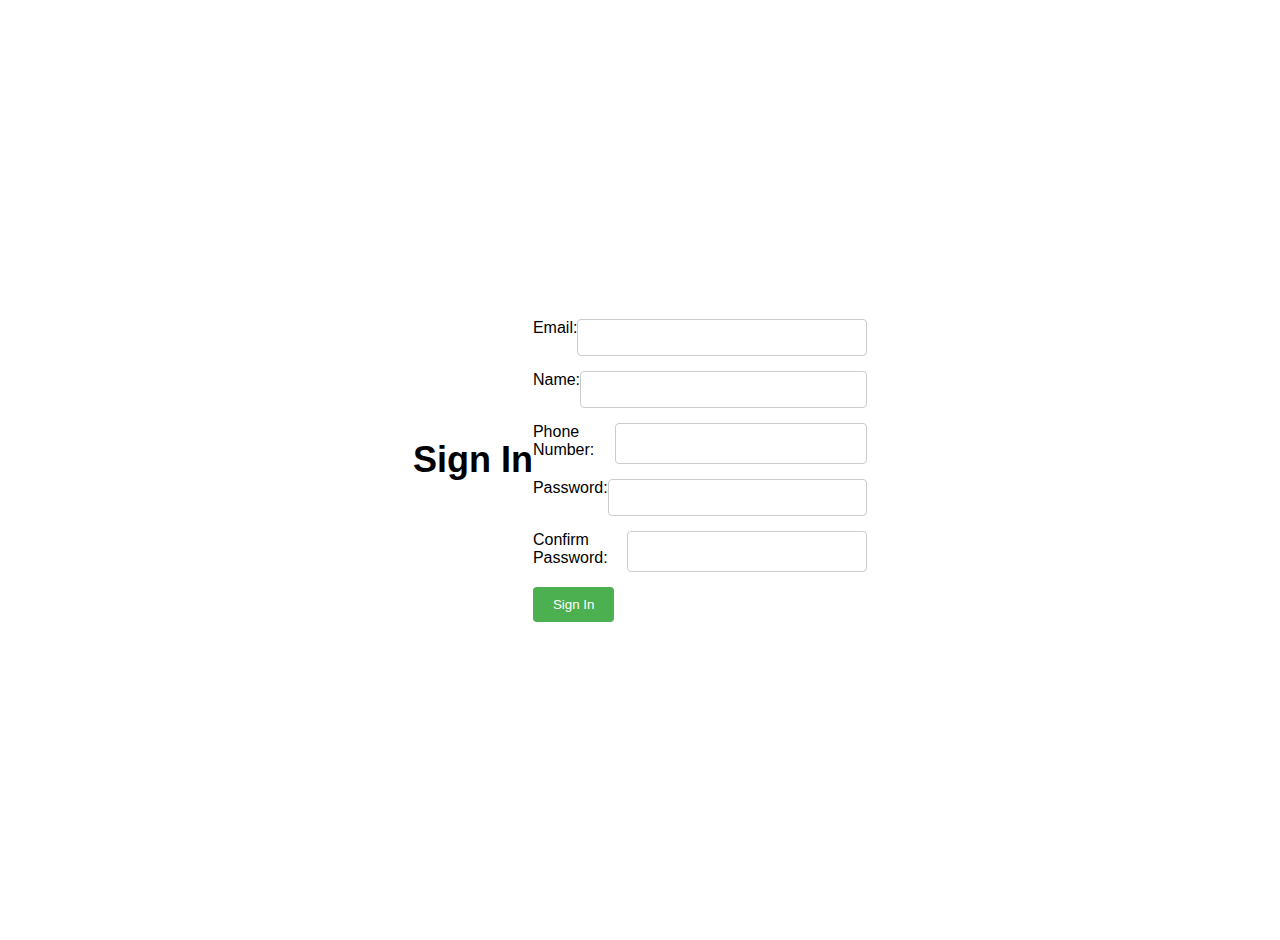
==== signin.html @ 6b078994 "initiation of votexpress" ====
<!DOCTYPE html>
<html>
    <head>
        <meta charset="utf-8">
        <meta http-equiv="X-UA-Compatible" content="IE=edge">
        <title></title>
        <meta name="description" content="">
        <meta name="viewport" content="width=device-width, initial-scale=1">
        <link rel="stylesheet" href="style.css">
    </head>
    <body>
        <script src="" async defer></script>
        <div class="container">
        <h1>Sign In</h1>
        
    <form action="/signup" method="post">  <div class="form-group">
            <label for="email">Email:</label>
            <input type="email" id="email" name="email" required>
        </div>
        <div class="form-group">
            <label for="name">Name:</label>
            <input type="text" id="name" name="name" required>
        </div>
        <div class="form-group">
            <label for="phone">Phone Number:</label>
            <input type="tel" id="phone" name="phone" pattern="[0-9]{3}-[0-9]{3}-[0-9]{4}"> </div>
        <div class="form-group">
            <label for="password">Password:</label>
            <input type="password" id="password" name="password" required>
        </div>
        <div class="form-group">
            <label for="confirmPassword">Confirm Password:</label>
            <input type="password" id="confirmPassword" name="confirmPassword" required>
        </div>
        <button type="submit">Sign In</button>
    </form>
    
  </div>
    </body>
</html>
---- style.css ----
* {
    margin: 0;
    padding: 0;
    font-family: 'Poppins', sans-serif;
}

.header {
    min-height: 100vh;
    width: 100%;
    background-image: linear-gradient(rgba(4, 9, 30, 0.7), rgba(4, 9, 30, 0.7)), url(images/background2.jpeg);
    background-position: center;
    background-size: cover;
    position: relative;
    overflow: hidden;
}

nav {
    display: flex;
    padding: 2% 4%;
    justify-content: space-between;
    align-items: center;
}

nav img {
    width: 135px;
}

.nav-links {
    flex: 1;
    text-align: right;
}

.span {
    color: coral;

}

.nav-links ul li {
    list-style: none;
    display: inline-block;
    padding: 8px 12px;
    position: relative;
}

.nav-links ul li a {
    color: #fff;
    text-decoration: none;
    font-size: 13px;
}

.nav-links ul li::after {
    content: '';
    width: 0%;
    height: 2px;
    background: #f44336;
    display: block;
    margin: auto;
    transition: .5s;
}

.nav-links ul li:hover::after {
    width: 100%;
}

nav .fa {
    display: none;
}

.text-box {
    width: 90%;
    color: #fff;
    position: absolute;
    top: 50%;
    left: 50%;
    transform: translate(-50%, -50%);
    text-align: center;
}

.text-box h1 {
    font-size: 62px;
}

.text-box p {
    margin: 20px 0 40px;
    font-size: 14px;
    color: #fff;
}

.hero-btn {
    display: inline-block;
    text-decoration: none;
    color: #fff;
    border: 1px solid #fff;
    padding: 12px 34px;
    font-size: 13px;
    background: transparent;
    position: relative;
    cursor: pointer;
    transition: 1s;
}

.hero-btn:hover {
    border: 1px solid #f44336;
    background: #f44336;
}


@media(max-width: 700px) {
    .nav-links ul li {
        display: block;
    }

    .nav-links {
        position: fixed;
        background: #f44336;
        height: 100vh;
        width: 200px;
        top: 0;
        right: -200px;
        text-align: left;
        z-index: 2;
        transition: 0.5s;
    }

    .nav-links ul {
        padding: 30px;
    }

    nav .fa {
        display: block;
        color: #fff;
        margin: 10px;
        font-size: 22px;
        cursor: pointer;
    }

    .text-box h1 {
        font-size: 20px;
    }
}

/*---------- course --------*/

.course {
    width: 80%;
    margin: auto;
    text-align: center;
    padding-top: 100px;
}

h1 {
    font-size: 36px;
    font-weight: 600;
}

p {
    color: #777;
    font-size: 14px;
    font-weight: 300;
    line-height: 22px;
    padding: 10px;
}

.row {
    margin-top: 5%;
    display: flex;
    justify-content: space-between;
}

.course-col {
    flex-basis: 31%;
    background: #fff3f3;
    border-radius: 10px;
    margin-bottom: 5%;
    padding: 20px 12px;
    box-sizing: border-box;
    transition: .5s;
}

h3 {
    text-align: center;
    font-weight: 600;
    margin: 10px 0;
}

.course-col:hover {
    box-shadow: 0 0 20px 0px rgba(0, 0, 0, 0.2);
}

@media (max-width:700px) {
    .row {
        flex-direction: column;
    }
}

/*---------------- campus ----------------*/

.campus {
    width: 80%;
    margin: auto;
    text-align: center;
    padding-top: 50px;
}

.campus-col {
    flex-basis: 32%;
    border-radius: 10px;
    margin-bottom: 30px;
    position: relative;
    overflow: hidden;
}

.campus-col img {
    width: 100%;
}

.layer {
    background: transparent;
    height: 100%;
    width: 100%;
    top: 0;
    left: 0;
    position: absolute;
    transition: .5s;
}

.layer:hover {
    background: rgba(226, 0, 0, 0.7);
}

.layer h3 {
    width: 100%;
    font-weight: 500;
    color: #fff;
    font-size: 26px;
    bottom: 0;
    left: 50%;
    transform: translateX(-50%);
    position: absolute;
    opacity: 0;
    transition: .5s;
}

.layer:hover h3 {
    bottom: 49%;
    opacity: 1;
}

/*-------------- Facilities ----------------*/

.facility {
    width: 80%;
    margin: auto;
    text-align: center;
    padding-top: 100px;
}

.facility-col {
    flex-basis: 31%;
    border-radius: 10px;
    margin-bottom: 5%;
    text-align: left;
}

.facility-col img {
    width: 100%;
    border-radius: 10px;
}

.facility-col p {
    padding: 0;
}

.facility-col h3 {
    margin-top: 16px;
    margin-bottom: 15px;
    text-align: left;
}

/*---------------- testimonials ------------------*/

.testimonials {
    width: 80%;
    margin: auto;
    padding-top: 100px;
    text-align: center;
}

.testimonial-col {
    flex-basis: 44%;
    border-radius: 10px;
    margin-bottom: 5%;
    text-align: left;
    background: #fff3f3;
    padding: 25px;
    cursor: pointer;
    display: flex;
}

.testimonial-col img {
    height: 40px;
    margin-left: 5px;
    margin-right: 30px;
    border-radius: 50%;
}

.testimonial-col p {
    padding: 0;
}

.testimonial-col h3 {
    margin-top: 15px;
    text-align: left;
}

.testimonial-col .fa {
    color: #f44336;
}

@media(max-width:700px) {
    .testimonial-col img {
        margin-left: 0px;
        margin-right: 15px;
    }
}

/*-------- Call To Action ----------*/


.cta {
    margin: 100px auto;
    width: 80%;
    background-image: linear-gradient(rgba(0, 0, 0, 0.7), rgba(0, 0, 0, 0.7)), url(images/banner2.jpg);
    background-position: center;
    background-size: cover;
    border-radius: 10px;
    text-align: center;
    padding: 100px 0;
}

.cta h1 {
    color: #fff;
    margin-bottom: 40px;
    padding: 0;
}

@media(max-width:700px) {
    .cta h1 {
        font-size: 24px;
    }
}

/*--------------Footer---------------*/

.footer {
    width: 100%;
    text-align: center;
    padding: 30px 0;
}

.footer h4 {
    margin-bottom: 25px;
    margin-top: 20px;
    font-weight: 600;
}

.icons .fa {
    color: #f44336;
    margin: 0 13px;
    cursor: pointer;
    padding: 18px 0;
}

.fa-heart-o {
    color: #f44336;
}


/*--------------- About Us Page --------------*/


.sub-header {
    height: 50vh;
    width: 100%;
    background-image: linear-gradient(rgba(4, 9, 30, 0.7), rgba(4, 9, 30, 0.7)), url(images/about\ us.jpeg);
    background-position: center;
    background-size: cover;
    text-align: center;
    color: #fff;
}

.sub-header h1 {
    margin-top: 100px;
}

.about-us {
    width: 80%;
    margin: auto;
    padding-top: 80px;
    padding-bottom: 50px;
}

.about-col {
    flex-basis: 48%;
    padding: 30px 2px;
}

.about-col h1 {
    padding-top: 0;
}

.about-col p {
    padding: 15px 0 25px;
}

.hero-btn.red-btn {
    border: 1px solid #f44336;
    background: transparent;
    color: #f44336;
}

.hero-btn.red-btn:hover {
    border: 1px solid #f44336;
    background: #f44336;
    color: #fff;
}

.hero-btn.red-btn::after {
    background: #f44336;
}

.hero-btn.red-btn::before {
    background: #f44336;
}

.content-image {
    flex-basis: 50%;
}

.about-col img {
    width: 100%;
}

/*---------- Blog Page -------------*/

.blog-content {
    width: 80%;
    margin: auto;
    padding: 60px 0;
}

.blog-left {
    flex-basis: 65%;
}

.blog-right {
    flex-basis: 32%;
}

.blog-left img {
    width: 100%;
}

.blog-left h2 {
    color: #222;
    font-weight: 600;
    margin: 30px 0;
}

.blog-left p {
    color: #999;
    padding: 0;
}

.blog-right h3 {
    background: #f44336;
    color: #fff;
    padding: 7px 0;
    font-size: 16px;
    margin-bottom: 20px;
}

.blog-right div {
    display: flex;
    align-items: center;
    justify-content: space-between;
    color: #555;
    padding: 8px;
    box-sizing: border-box;
}

.comment-box {
    border: 1px solid #ccc;
    margin: 50px 0;
    padding: 10px 20px;
}

.comment-box h3 {
    text-align: left;
}

.comment-form input,
.comment-form textarea {
    width: 100%;
    padding: 10px;
    margin: 15px 0;
    box-sizing: border-box;
    border: none;
    outline: none;
    background: #f0f0f0;
}

.comment-form button {
    margin: 10px 0;
}


@media (max-width:700px) {
    .sub-header h1 {
        font-size: 24px;
    }
}


/*------- Contact Us Page ------------*/

.location {
    width: 80%;
    margin: auto;
    padding: 80px 0;
}

.location iframe {
    width: 100%;
}

.contact-us {
    width: 80%;
    margin: auto;
}

.contact-col {
    flex-basis: 48%;
    margin-bottom: 30px;
}

.contact-col div {
    display: flex;
    align-items: center;
    margin-bottom: 40px;
}

.contact-col div .fa {
    font-size: 28px;
    color: #f44336;
    margin: 10px;
    margin-right: 30px;
}

.contact-col div p {
    padding: 0;
}

.contact-col div h5 {
    font-size: 20px;
    margin-bottom: 5px;
    color: #555;
    font-weight: 400;

}

.contact-col input,
.contact-col textarea {
    width: 100%;
    padding: 15px;
    margin-bottom: 17px;
    outline: none;
    border: 1px solid #ccc;
}

.footer-link {
    text-decoration: none;
    color: #777;
}

/*Sign in page.......... */

body {
    font-family: Arial, sans-serif;
    margin: 0;
    padding: 20px;


}

h1 {
    text-align: center;
    margin-bottom: 20px;
}

.form-group {
    margin-bottom: 10px;
    display: flex;
}

label {
    display: block;
    margin-bottom: 5px;
}

input[type="text"],
input[type="email"],
input[type="tel"],
input[type="password"] {
    width: 100%;
    padding: 10px;
    box-sizing: border-box;
    border: 1px solid #ccc;
    border-radius: 4px;
}

button[type="submit"] {
    background-color: #4CAF50;
    color: white;
    padding: 10px 20px;
    border: none;
    border-radius: 4px;
    cursor: pointer;
}

button[type="submit"]:hover {
    background-color: #45A049;
}

body {
    font-family: Arial, sans-serif;
    margin: 0;
    padding: 20px;
}

h1 {
    text-align: center;
    margin-bottom: 20px;
}

.container {
    display: flex;
    justify-content: center;
    align-items: center;
    min-height: 100vh;
}

.form-group {
    margin-bottom: 15px;
}

/* ... rest of the CSS styles */
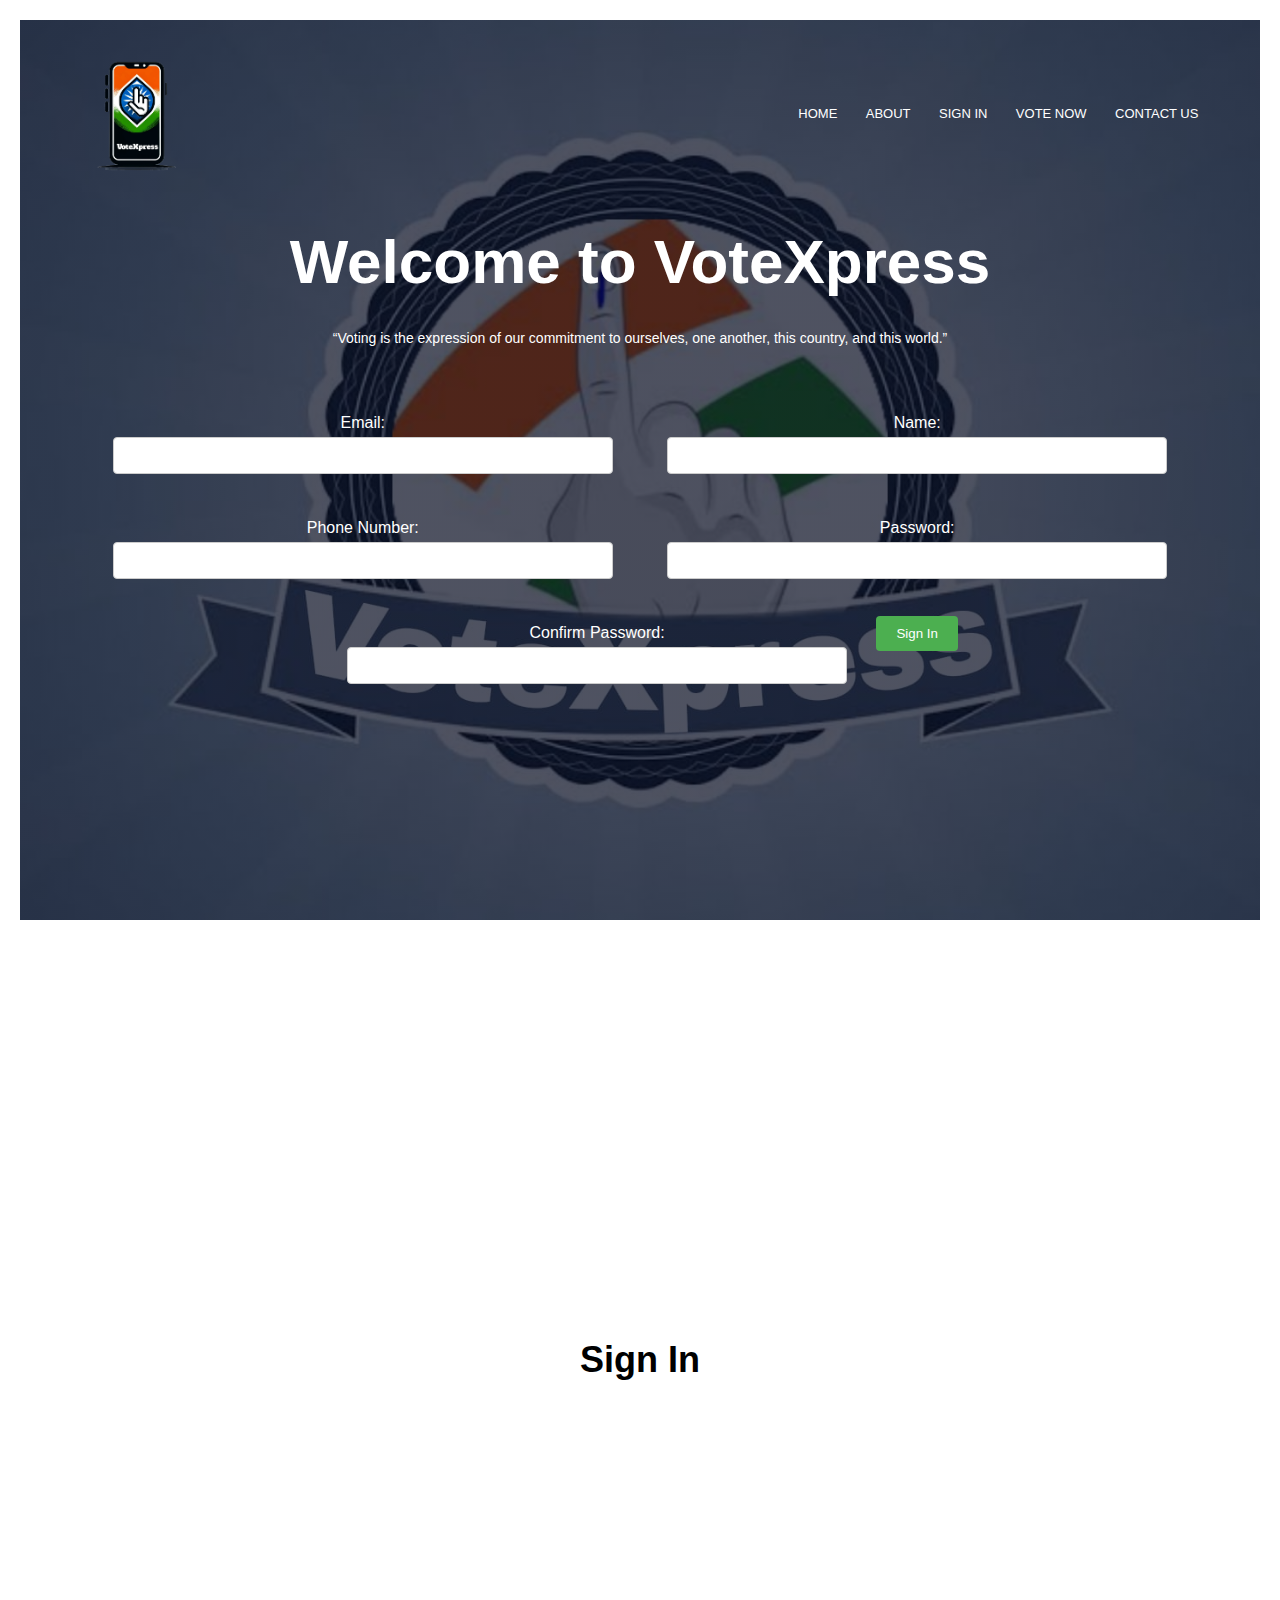
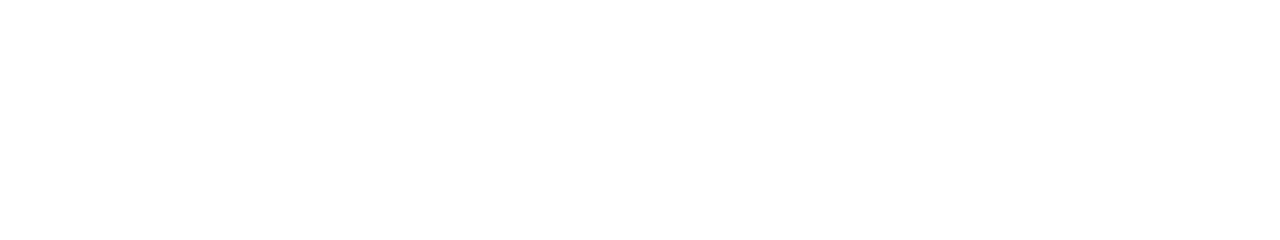
==== commit a9bd9959: "sign in page added" ====
--- a/signin.html
+++ b/signin.html
@@ -9,31 +9,58 @@
         <link rel="stylesheet" href="style.css">
     </head>
     <body>
+        <section class="header">
+        
+            <nav>
+                <a href="index.html"><img src="images/logo_transparent .png"></a>
+                <div class="nav-links" id="navLinks">  
+                    <i class="fa fa-close" onclick="hideMenu()"></i>
+                    <ul>
+                        <li><a href="index.html">HOME</a></li>
+                        <li><a href="about.html">ABOUT</a></li>
+                        <li><a href="signin.html">SIGN IN</a></li>
+                        <li><a href="votenow.html">VOTE NOW</a></li>
+                        <li><a href="contact.html">CONTACT US</a></li>
+                    </ul>
+                </div>
+                <i class="fa fa-bars" onclick="showMenu()"></i>
+            </nav>
+            
+            <div class="text-box">
+                <h1>Welcome to <span id="span">VoteXpress</span></h1>
+                <p>“Voting is the expression of our commitment to ourselves, one another, this country, and this world.”</p>
+            <form action="/signup" method="post">  
+                <div class="form-group">
+                    <label for="email">Email:</label>
+                    <input type="email" id="email" name="email" required>
+                </div>
+                <div class="form-group">
+                    <label for="name">Name:</label>
+                    <input type="text" id="name" name="name" required>
+                </div>
+                <div class="form-group">
+                    <label for="phone">Phone Number:</label>
+                    <input type="tel" id="phone" name="phone" pattern="[0-9]{3}-[0-9]{3}-[0-9]{4}"> </div>
+                <div class="form-group">
+                    <label for="password">Password:</label>
+                    <input type="password" id="password" name="password" required>
+                </div>
+                <div class="form-group">
+                    <label for="confirmPassword">Confirm Password:</label>
+                    <input type="password" id="confirmPassword" name="confirmPassword" required>
+                </div>
+                <button type="submit">Sign In</button>
+            </form>
+    
+                
+            </div>
+        </section>
+        <script src="script.js"></script>
         <script src="" async defer></script>
         <div class="container">
         <h1>Sign In</h1>
         
-    <form action="/signup" method="post">  <div class="form-group">
-            <label for="email">Email:</label>
-            <input type="email" id="email" name="email" required>
-        </div>
-        <div class="form-group">
-            <label for="name">Name:</label>
-            <input type="text" id="name" name="name" required>
-        </div>
-        <div class="form-group">
-            <label for="phone">Phone Number:</label>
-            <input type="tel" id="phone" name="phone" pattern="[0-9]{3}-[0-9]{3}-[0-9]{4}"> </div>
-        <div class="form-group">
-            <label for="password">Password:</label>
-            <input type="password" id="password" name="password" required>
-        </div>
-        <div class="form-group">
-            <label for="confirmPassword">Confirm Password:</label>
-            <input type="password" id="confirmPassword" name="confirmPassword" required>
-        </div>
-        <button type="submit">Sign In</button>
-    </form>
+    
     
   </div>
     </body>
--- a/style.css
+++ b/style.css
@@ -195,7 +195,7 @@
 
 /*---------------- campus ----------------*/
 
-.campus {
+.elections {
     width: 80%;
     margin: auto;
     text-align: center;
@@ -599,7 +599,7 @@
 }
 
 .form-group {
-    margin-bottom: 10px;
+    margin-bottom: 15px;
     display: flex;
 }
 
@@ -652,6 +652,16 @@
 
 .form-group {
     margin-bottom: 15px;
+    display: flex;
+    flex-direction: column;
+    justify-items: center;
+    width: 500px;
+    display: inline-flex;
+    padding: 15px 25px;
+
+
+
+
 }
 
 /* ... rest of the CSS styles */